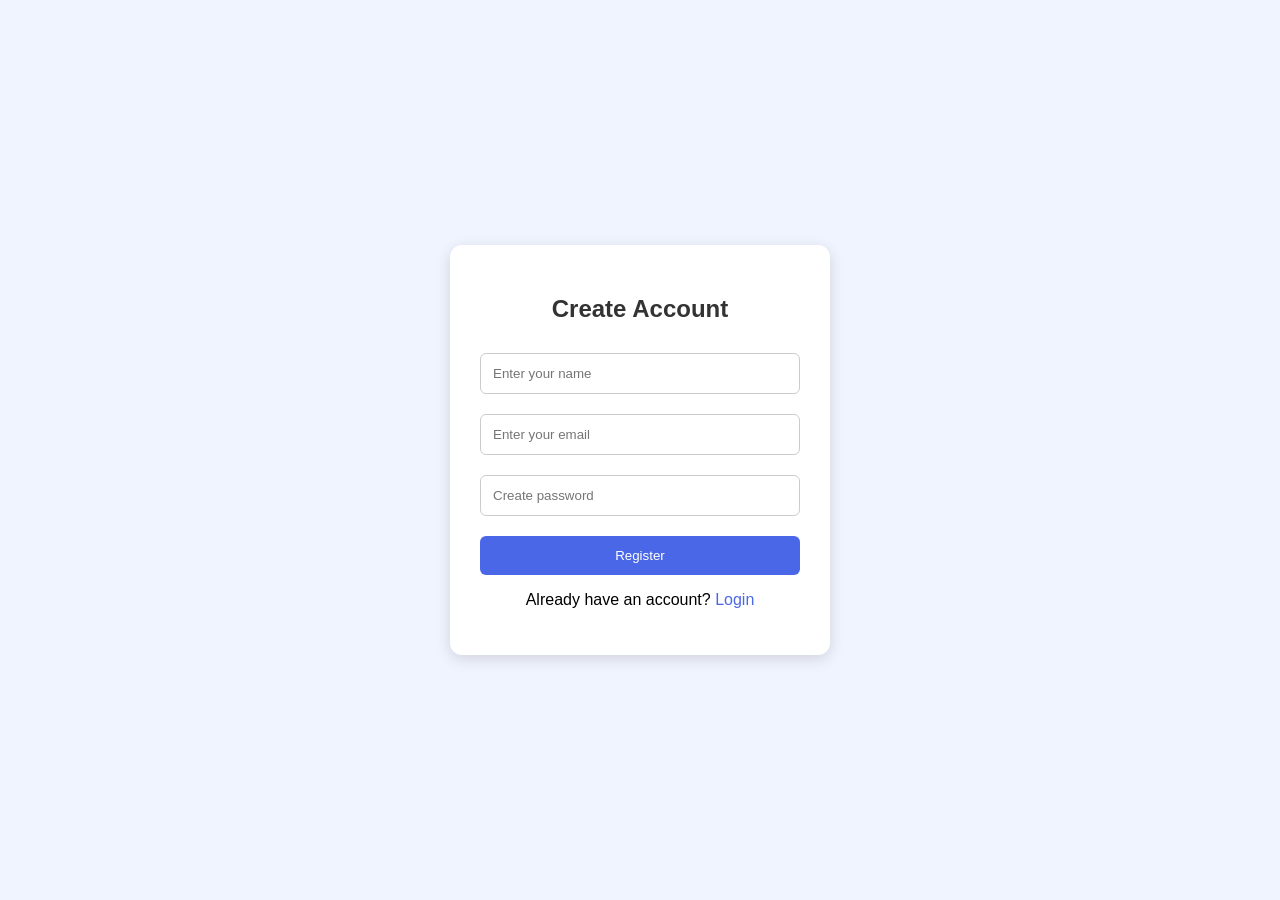
==== register.html @ 124d7654 "Add files via upload" ====
<!DOCTYPE html>
<html lang="en">
<head>
    <meta charset="UTF-8">
    <meta name="viewport" content="width=device-width, initial-scale=1.0">

    <title>Register - Quiz Maker</title>

    <style>
        body {
            font-family: Arial, sans-serif;
            background: #f0f4ff;
            display: flex;
            justify-content: center;
            align-items: center;
            min-height: 100vh;
            margin: 0;
        }

        .register-container {
            background: white;
            padding: 30px;
            width: 320px;
            border-radius: 12px;
            box-shadow: 0 4px 15px #0002;
        }

        h2 {
            text-align: center;
            color: #333;
        }

        input {
            width: 100%;
            padding: 12px;
            margin: 10px 0;
            box-sizing: border-box;
            border: 1px solid #ccc;
            border-radius: 6px;
        }

        button {
            width: 100%;
            padding: 12px;
            background: #4a67e8;
            color: white;
            border: none;
            border-radius: 6px;
            cursor: pointer;
            margin-top: 10px;
        }

        button:hover {
            background: #354fc4;
        }

        p {
            text-align: center;
        }

        a {
            color: #4a67e8;
            text-decoration: none;
        }
    </style>
</head>

<body>

    <div class="register-container">

        <h2>Create Account</h2>

        <form id="registerForm">

            <input type="text" id="name"
                placeholder="Enter your name" required>

            <input type="email" id="email"
                placeholder="Enter your email" required>

            <input type="password" id="password"
                placeholder="Create password" required>

            <button type="submit">Register</button>

        </form>

        <p>
            Already have an account?
            <a href="login.html">Login</a>
        </p>

    </div>

    <script src="auth.js"></script>

</body>
</html>
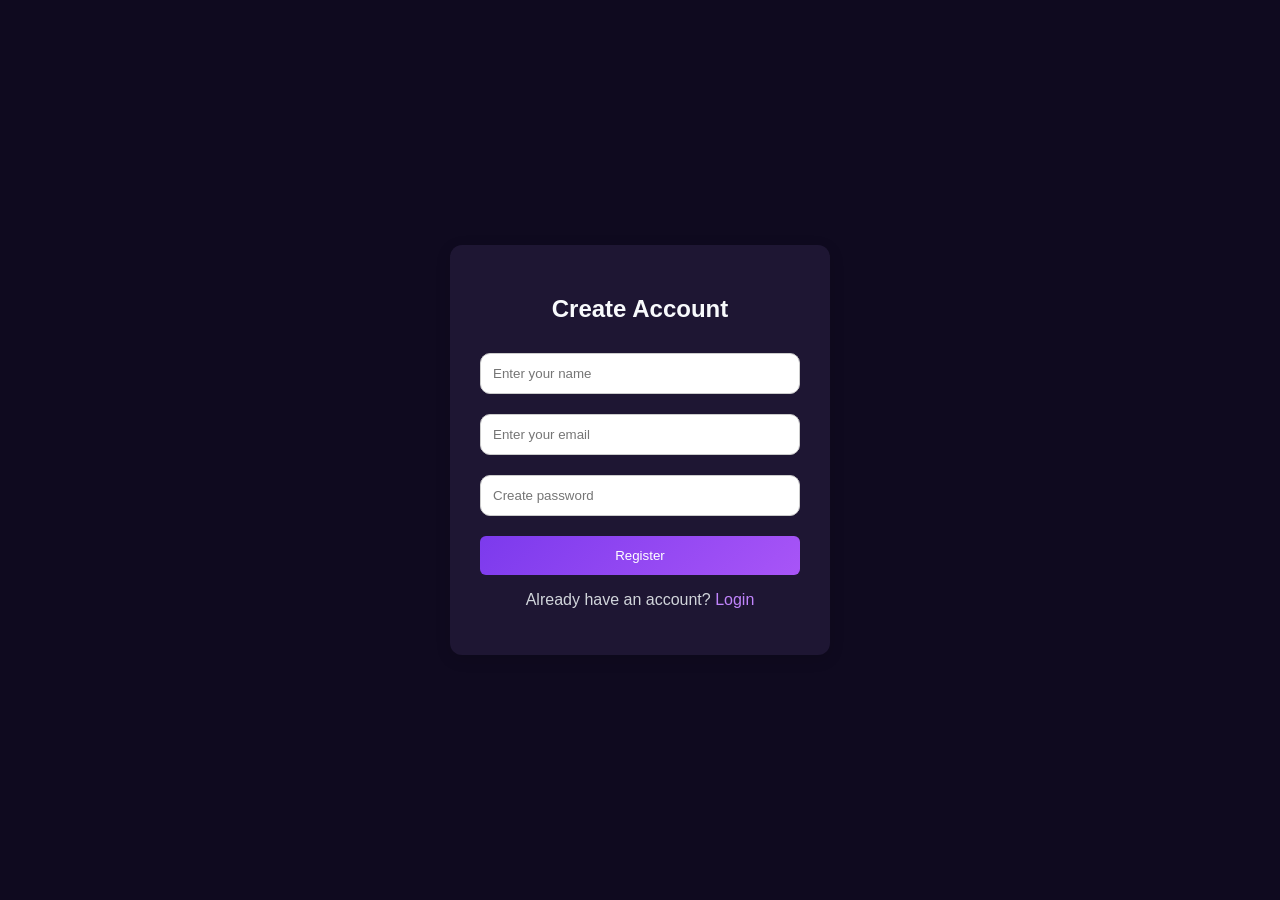
==== commit 9c4149f4: "Add files via upload" ====
--- a/register.html
+++ b/register.html
@@ -9,7 +9,7 @@
     <style>
         body {
             font-family: Arial, sans-serif;
-            background: #f0f4ff;
+            background: #0f0a1f;
             display: flex;
             justify-content: center;
             align-items: center;
@@ -18,7 +18,7 @@
         }
 
         .register-container {
-            background: white;
+            background: #1e1633;
             padding: 30px;
             width: 320px;
             border-radius: 12px;
@@ -27,7 +27,7 @@
 
         h2 {
             text-align: center;
-            color: #333;
+           color: #F8FAFC;
         }
 
         input {
@@ -36,13 +36,13 @@
             margin: 10px 0;
             box-sizing: border-box;
             border: 1px solid #ccc;
-            border-radius: 6px;
+            border-radius: 10px;
         }
 
         button {
             width: 100%;
             padding: 12px;
-            background: #4a67e8;
+            background: linear-gradient(135deg, #7c3aed, #a855f7); 
             color: white;
             border: none;
             border-radius: 6px;
@@ -56,10 +56,11 @@
 
         p {
             text-align: center;
+            color: #D1D5DB;
         }
 
         a {
-            color: #4a67e8;
+            color: #c084fc;
             text-decoration: none;
         }
     </style>
